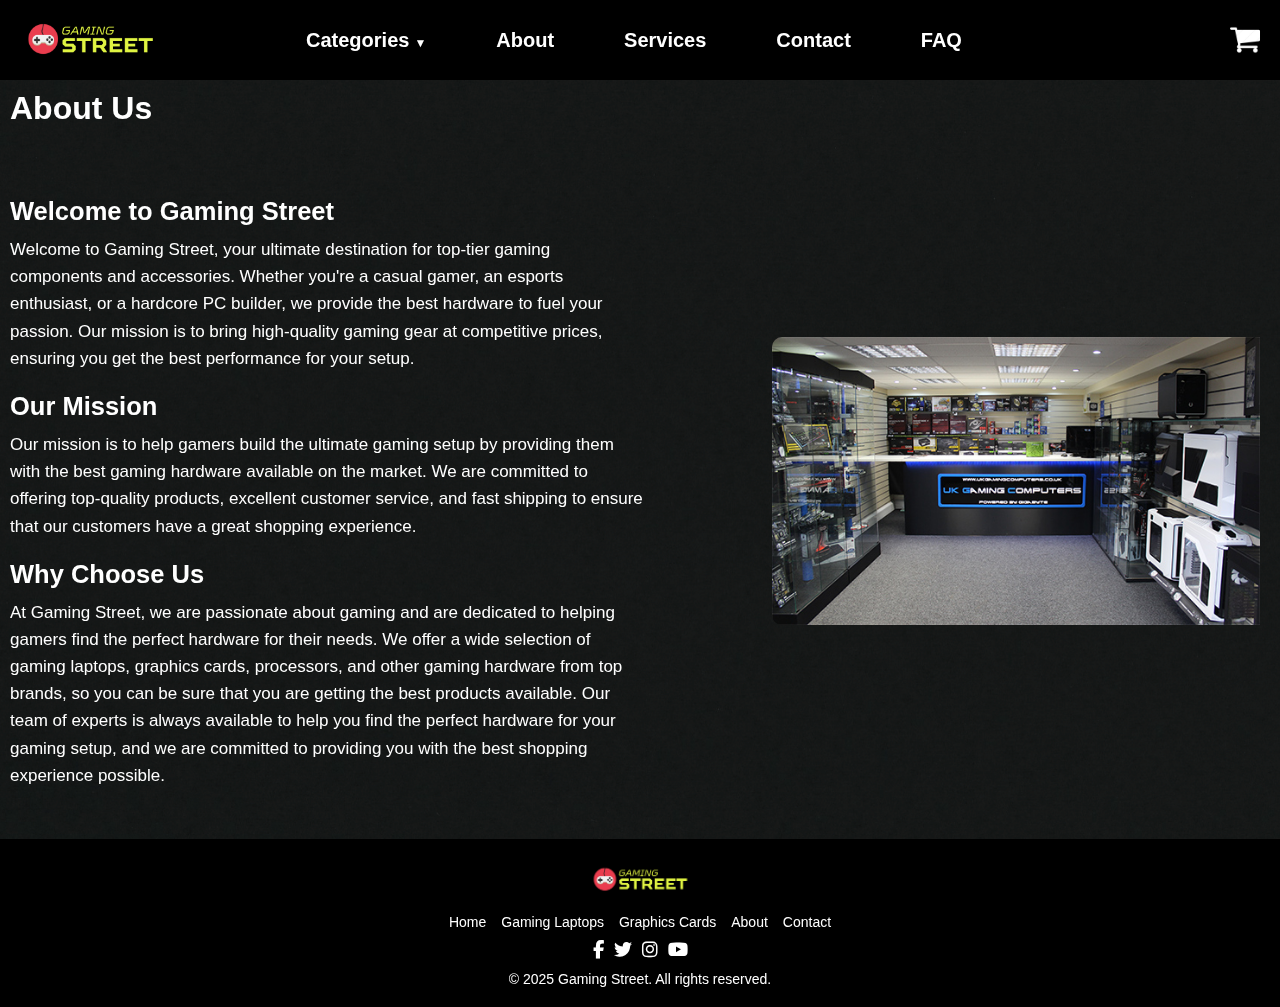
==== About.html @ a1c5a534 "added contact page and about page" ====
<!DOCTYPE html>
<html lang="en">
<head>
    <meta charset="UTF-8">
    <meta name="viewport" content="width=device-width, initial-scale=1.0">
    <title>About</title>
    <link rel="stylesheet" href="css/global_style.css">
    <script src="js/script.js"></script>
    <link rel="stylesheet" href="https://cdnjs.cloudflare.com/ajax/libs/font-awesome/6.5.1/css/all.min.css">
    <style>
        .about-container {
            display: flex;
            justify-content: space-between;
            align-items: center;
            margin: 50px 0;
            padding-left: 10px;
        }
        .page-title {
            color: white;
            margin-top: 10px;
            margin-left: 10px;
        }

        .about-text {
            width: 50%;
            color: white;
            font-size: 17px;
        }

        .about-text p{
            line-height: 1.6;
        }
        .about-text h2 {
            margin-top: 20px;
            margin-bottom: 10px;
        }

        .about-image {
            width: 40%;
        }

        .about-image img {
            width: 100%;
            border-radius: 10px;
            padding-right: 20px;
        }
    </style>

</head>
<body>
    <header>
        <nav class="navbar">
            <div class="logo">
                <a href="index.html">
                    <img src="images/logo_1.png" alt="Logo">
                </a>
            </div>
            <ul class="nav-links">
                <li class="dropdown">
                    <a href="#">Categories</a>
                    <ul class="dropdown-menu">
                        <li><a href="gaming-laptops.html">Gaming Laptops</a></li>
                        <li><a href="graphics-cards.html">Graphics Cards</a></li>
                        <li><a href="processors.html">Processors</a></li>
                        <li><a href="memoram.html">Rams&SSDs</a></li>
                        <li><a href="accessories.html">Accessories</a></li>
                    </ul>
                </li>
                <li><a href="about.html">About</a></li>
                <li><a href="services.html">Services</a></li>
                <li><a href="contact.html">Contact</a></li>
                <li><a href="faq.html">FAQ</a></li>
            </ul>
            <div class="cart">
                <img src="images/cart_1.png" alt="Cart">
            </div>
        </nav>
    </header>
    <main>
        <h1 class="page-title">About Us</h1>
        <div class="about-container">
            <div class="about-text">
                <h2>Welcome to Gaming Street</h2>
                <p>Welcome to Gaming Street, your ultimate destination for top-tier gaming components and accessories. Whether you're a casual gamer, an esports enthusiast, or a hardcore PC builder, we provide the best hardware to fuel your passion. Our mission is to bring high-quality gaming gear at competitive prices, ensuring you get the best performance for your setup.</p>
                <h2>Our Mission</h2>
                <p>Our mission is to help gamers build the ultimate gaming setup by providing them with the best gaming hardware available on the market. We are committed to offering top-quality products, excellent customer service, and fast shipping to ensure that our customers have a great shopping experience.</p>
                <h2>Why Choose Us</h2>
                <p>At Gaming Street, we are passionate about gaming and are dedicated to helping gamers find the perfect hardware for their needs. We offer a wide selection of gaming laptops, graphics cards, processors, and other gaming hardware from top brands, so you can be sure that you are getting the best products available. Our team of experts is always available to help you find the perfect hardware for your gaming setup, and we are committed to providing you with the best shopping experience possible.</p>
            </div>
            <div class="about-image">
                <img src="images/about.jpg" alt="About Us">
            </div>
    </main>
    <footer class="footer">
        <div class="footer-container">
            <div class="footer-logo">
                <img src="images/logo_1.png" alt="Gaming Street Logo">
            </div>
    
            <div class="footer-links">
                <a href="index.html">Home</a>
                <a href="gaming-laptops.html">Gaming Laptops</a>
                <a href="graphics-cards.html">Graphics Cards</a>
                <a href="about.html">About</a>
                <a href="contact.html">Contact</a>
            </div>
    
            <div class="footer-social">
                <a href="https://www.facebook.com" target="_blank"><i class="fab fa-facebook-f"></i></a>
                <a href="https://www.x.com" target="_blank"><i class="fab fa-twitter"></i></a>
                <a href="https://www.instagram.com" target="_blank"><i class="fab fa-instagram"></i></a>
                <a href="https://www.youtube.com" target="_blank"><i class="fab fa-youtube"></i></a>
            </div>
    
            <p>© 2025 Gaming Street. All rights reserved.</p>
        </div>
    </footer>
</body>
</html>
---- css/global_style.css ----
* {
    margin: 0;
    padding: 0;
    box-sizing: border-box;
    font-family: Arial, sans-serif;
}
/*background image overlay*/
body::before {
    content: '';
    position: fixed;
    top: 0;
    left: 0;
    width: 100%;
    height: 100%;
    background-color: rgba(0, 0, 0, 0.3); 
    z-index: -1; 
}
/*background image*/
body {
    background-image: url('../images/31880.jpg');
    background-size: cover;  
    background-position: center;  
    background-repeat: no-repeat;  
    min-height: 100vh;
}
/*logo*/
.logo{
    display: flex;
    align-items: center;
    padding-right: 20px;
}
.logo img {
    display: block;
    width: 160px; 
    height: auto;
}
.logo a {
    display:block;
    width: 100%;
    height: 100%;
}
/*navbar*/
.navbar {
    display: flex;
    align-items: center;
    justify-content: space-between;
    background-color: #000000;
    color: #fff;
    padding: 15px 10px;
    height: 80px;
}
.navbar ul {
    display: flex;
    list-style: none;
    flex-grow: 1;
    justify-content: center;
}
.navbar ul li {
    margin:0px 20px ;
    font-weight: bold;
    font-size: 20px;
}
.navbar ul li a {
    text-decoration: none;
    color: #fff;
    transition: background-color 0.3s ease, color 0.3s ease;
    padding: 15px 15px;
    border-radius: 5px;
}
/*nav-button hover*/
.navbar ul li a:hover {
    background-color: #f6fe00; 
    color: #000000; 
}
/*categories dropdown*/
.dropdown {
    position: relative;
    display: inline-block;
}

.dropdown-menu {
    position: absolute;
    top: calc(100% + 15px);
    left: 0;
    background-color: #000000;
    min-width: 200px;
    box-shadow: 0 8px 16px rgba(0,0,0,0.2);
    border-radius: 5px;
    padding: 10px 0;
    z-index: 1000;
    visibility: hidden;
    opacity: 0;
    transform: translateY(-10px);
    transition: all 0.3s ease;
}
.dropdown-menu {
    display: block !important; 
    flex-direction: column;
}

.dropdown:hover .dropdown-menu {
    visibility: visible;
    opacity: 1;
    transform: translateY(0);
}

.dropdown-menu li {
    display: block;
    width: 100%;
    margin: 0 !important;
}

.dropdown-menu li a {
    display: block;
    width: 100%;
    padding: 12px 20px !important;
    color: #fff;
    border-radius: 0 !important;
}

.dropdown-menu li a:hover {
    background-color: #f6fe00;
    color: #000000;
}
.dropdown > a::after {
    content: '▼';
    font-size: 12px;
    margin-left: 5px;
}
.dropdown::after {
    content: '';
    position: absolute;
    bottom: -15px;
    left: 0;
    height: 15px;
    width: 100%;
}
.dropdown > a:hover {
    background-color: transparent !important; 
    color: #fff !important; 
}
/*cart*/
.cart {
    margin-left: 30px;
    flex:1;
    display: flex;
    justify-content: flex-end; 
}

.cart img {
    width: 50px; 
    height: auto;
    cursor: pointer; 
    transition: transform 0.3s ease;
}
.cart img:hover {
    transform: scale(1.2); 
}
.footer {
    background: linear-gradient(to right,);
    background-color: #000000;
    color: #fff;
    text-align: center;
    padding: 20px 0;
    font-size: 14px;
    width: 100%;
}

.footer-container {
    max-width: 1200px;
    margin: 0 auto;
    display: flex;
    flex-direction: column;
    align-items: center;
    gap: 10px;
}

.footer-logo img {
    width: 120px;
}

.footer-links {
    display: flex;
    gap: 15px;
}

.footer-links a {
    color: #ffffff;
    text-decoration: none;
    font-size: 14px;
    transition: 0.3s;
}

.footer-links a:hover {
    color: #f6fe00; 
}

.footer-social {
    display: flex;
    gap: 10px;
}

.footer-social a {
    color: #ffffff;
    font-size: 18px;
    transition: 0.3s;
}

.footer-social a:hover {
    color: #f6fe00; 
}

/*optimized for mobile*/
@media (max-width: 968px) {
    .navbar {
        flex-direction: column;
        padding: 10px;
    }
    
    .nav-links {
        flex-direction: column;
        align-items: center;
    }

    .nav-links li {
        margin: 10px 0;
    }
}
@media (max-width: 768px) {
    .navbar {
        position: fixed;
        top: 0;
        left: 0;
        width: 100%;
        height: 60px; 
        z-index: 1000;
        background-color: black; 
        display: flex;
        align-items: center;
        justify-content: space-between;
        padding: 10px 20px;
    }

    .nav-links {
        display: flex;
        flex-direction: row; 
        gap: 1px; 
        list-style: none;
        padding: 0;
    }

    .nav-links li {
        display: inline-block; 
    }

    .nav-links a {
        color: white;
        text-decoration: none;
        padding: 5px 5px;
        font-size: 14px;
    }

    .main-content {
        margin-top: 80px; 
    }

    .footer-container {
        flex-direction: column;
        text-align: center;
        gap: 15px;
    }

    .footer-links {
        flex-direction: column;
        gap: 8px;
    }
}
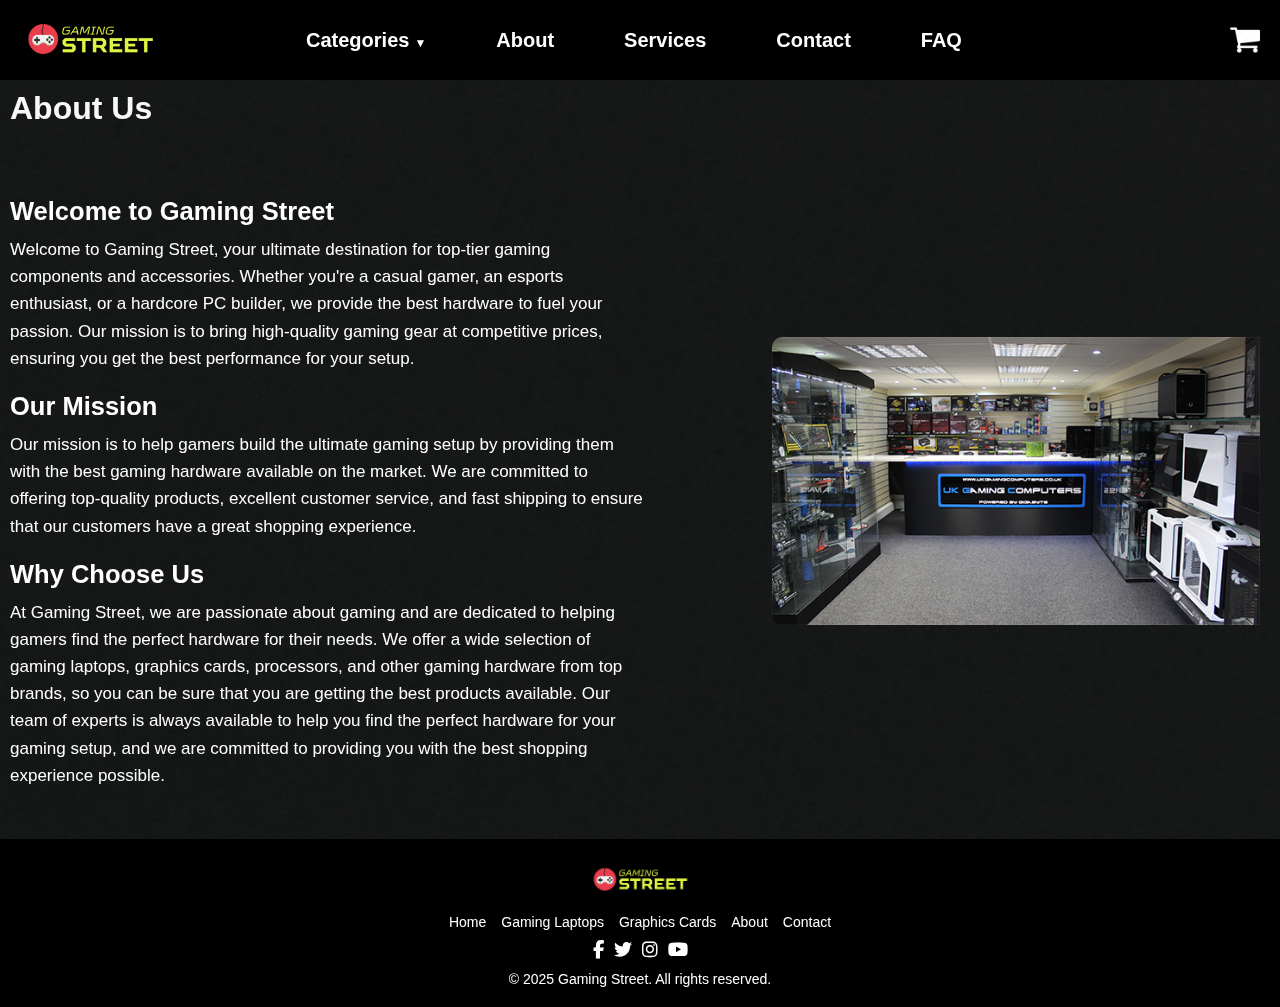
==== commit d654fa1b: "..." ====
--- a/About.html
+++ b/About.html
@@ -3,7 +3,7 @@
 <head>
     <meta charset="UTF-8">
     <meta name="viewport" content="width=device-width, initial-scale=1.0">
-    <title>About</title>
+    <title>About|Gaming Street</title>
     <link rel="stylesheet" href="css/global_style.css">
     <script src="js/script.js"></script>
     <link rel="stylesheet" href="https://cdnjs.cloudflare.com/ajax/libs/font-awesome/6.5.1/css/all.min.css">
@@ -16,7 +16,7 @@
             padding-left: 10px;
         }
         .page-title {
-            color: white;
+            color: rgb(248, 248, 248);
             margin-top: 10px;
             margin-left: 10px;
         }
